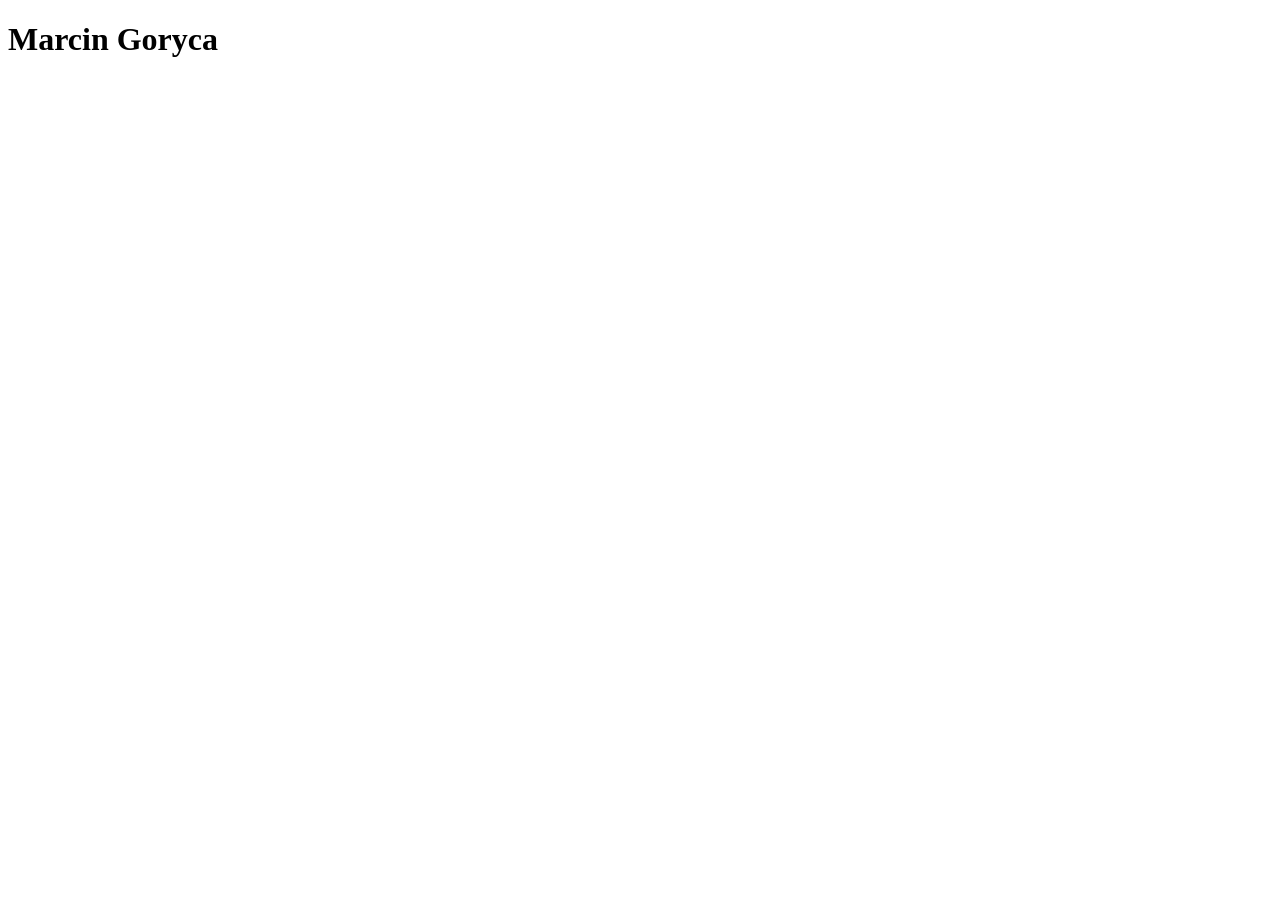
==== index.html @ fdd22702 "Index" ====
<!DOCTYPE html>
<html lang="en">
<head>
    <meta charset="UTF-8">
    <meta name="viewport" content="width=device-width, initial-scale=1.0">
    <title>Marcin Goryca</title>
</head>
<body>
    <h1>Marcin Goryca</h1>
</body>
</html>
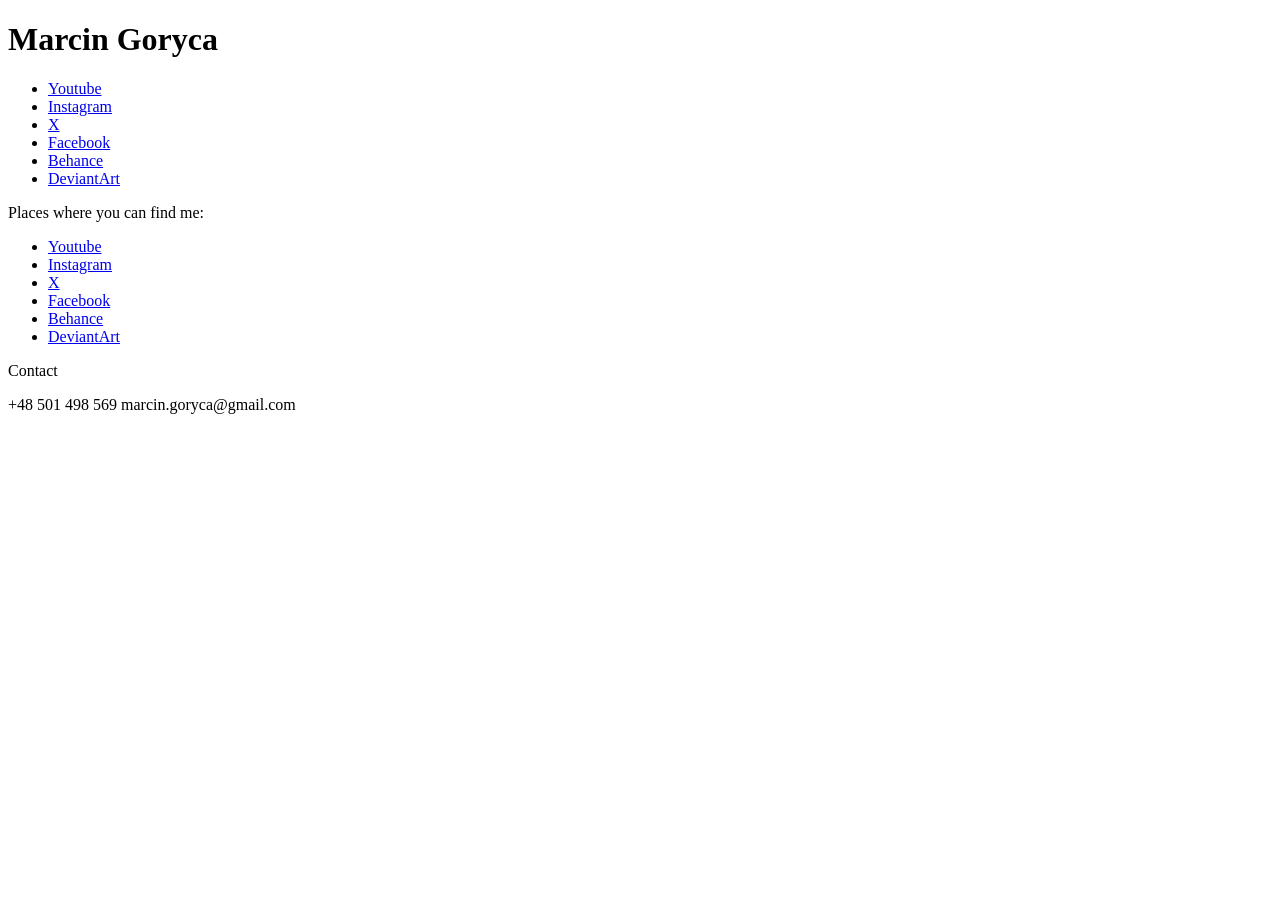
==== commit 62ffa50f: "changes" ====
--- a/index.html
+++ b/index.html
@@ -4,8 +4,39 @@
     <meta charset="UTF-8">
     <meta name="viewport" content="width=device-width, initial-scale=1.0">
     <title>Marcin Goryca</title>
+    <link rel="stylesheet" href="css/style.css">
 </head>
 <body>
+    <header>
     <h1>Marcin Goryca</h1>
+    <nav>
+        <ul>
+            <li><a href="https://youtube.com/@marcingoryca" title="Youtube channel">Youtube</a></li>
+            <li><a href="https://instagram.com/@marcingoryca" title="Instagram">Instagram</a></li>
+            <li><a href="https://x.com/@marcingoryca" title="X">X</a></li>
+            <li><a href="https://facebook.com" title="Facebook">Facebook</a></li>
+            <li><a href="https://behance.com/marcingoryca" title="Behance">Behance</a></li>
+            <li><a href="https://deviantart.com/marcingoryca" title="DeviantArt">DeviantArt</a></li>
+        </ul>
+    </nav>
+    </header>
+    <main></main>
+    <footer>
+        <p>Places where you can find me:</p>
+        <nav>
+            <ul>
+                <li><a href="https://youtube.com/@marcingoryca" title="Youtube channel">Youtube</a></li>
+                <li><a href="https://instagram.com/@marcingoryca" title="Instagram">Instagram</a></li>
+                <li><a href="https://x.com/@marcingoryca" title="X">X</a></li>
+                <li><a href="https://facebook.com" title="Facebook">Facebook</a></li>
+                <li><a href="https://behance.com/marcingoryca" title="Behance">Behance</a></li>
+                <li><a href="https://deviantart.com/marcingoryca" title="DeviantArt">DeviantArt</a></li>
+            </ul>
+        </nav>
+        <p>Contact</p>
+        <phone>+48 501 498 569</phone>
+        <email>marcin.goryca@gmail.com</email>
+    </footer>
+    <script src="js/script.js"></script>
 </body>
 </html>
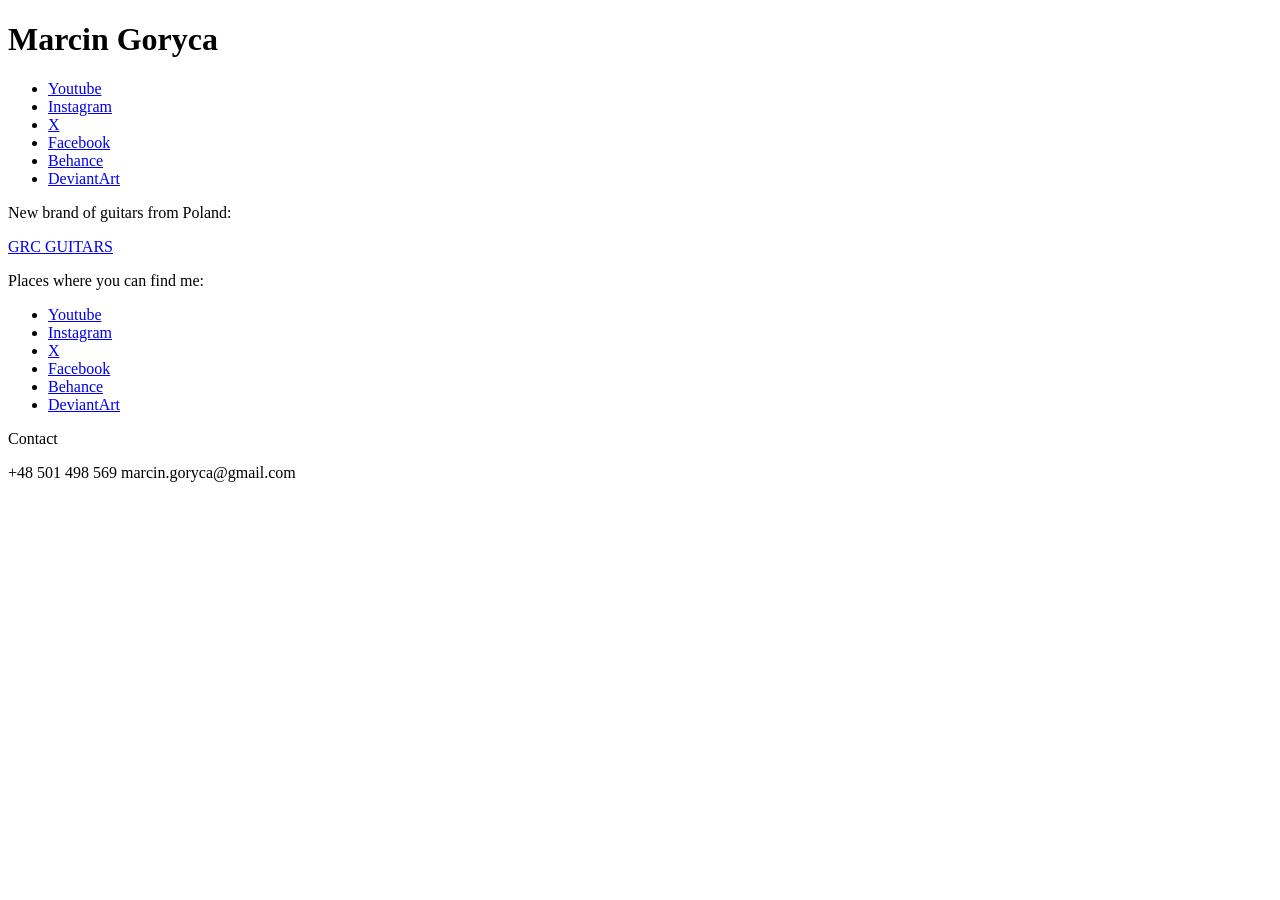
==== commit bd54cf74: "Added grcguitars" ====
--- a/index.html
+++ b/index.html
@@ -18,6 +18,9 @@
             <li><a href="https://behance.com/marcingoryca" title="Behance">Behance</a></li>
             <li><a href="https://deviantart.com/marcingoryca" title="DeviantArt">DeviantArt</a></li>
         </ul>
+
+        <p>New brand of guitars from Poland:</p>
+        <a href="https://grcguitars.com" title="GRCGUITARS.COM">GRC GUITARS</a>
     </nav>
     </header>
     <main></main>
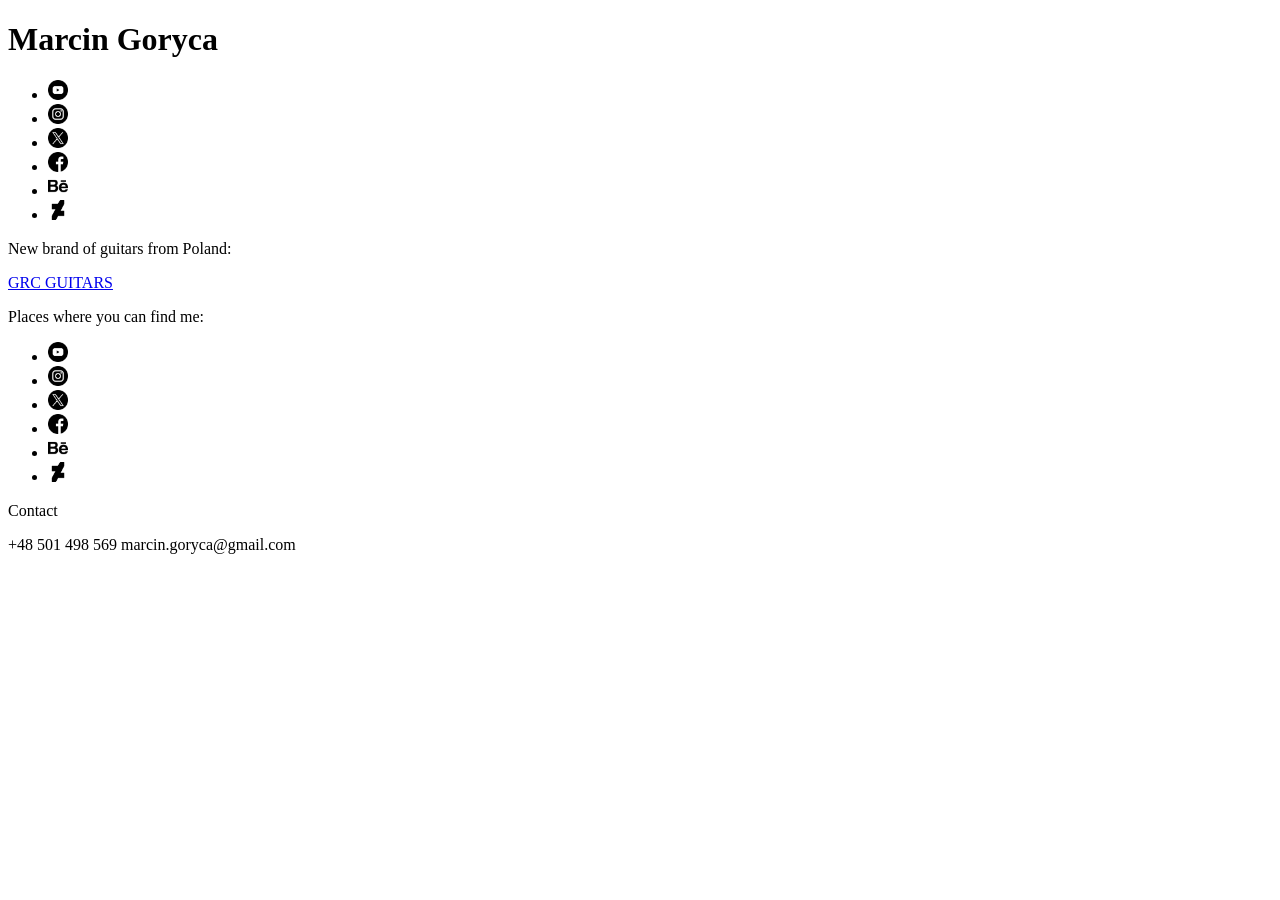
==== commit a5116996: "Added icons to the home page" ====
--- a/index.html
+++ b/index.html
@@ -11,12 +11,18 @@
     <h1>Marcin Goryca</h1>
     <nav>
         <ul>
-            <li><a href="https://youtube.com/@marcingoryca" title="Youtube channel">Youtube</a></li>
-            <li><a href="https://instagram.com/@marcingoryca" title="Instagram">Instagram</a></li>
-            <li><a href="https://x.com/@marcingoryca" title="X">X</a></li>
-            <li><a href="https://facebook.com" title="Facebook">Facebook</a></li>
-            <li><a href="https://behance.com/marcingoryca" title="Behance">Behance</a></li>
-            <li><a href="https://deviantart.com/marcingoryca" title="DeviantArt">DeviantArt</a></li>
+            <li><a href="https://youtube.com/@marcingoryca" title="Youtube channel">
+                <img src="media/youtube.png" width="20px" height="20px"/></a></li>
+            <li><a href="https://instagram.com/@marcingoryca" title="Instagram">
+                <img src="media/instagram.png" width="20px" height="20px"/></a></li>
+            <li><a href="https://x.com/@marcingoryca" title="X">
+                <img src="media/twitter.png" width="20px" height="20px"/></a></li>
+            <li><a href="https://facebook.com" title="Facebook">
+                <img src="media/facebook.png" width="20px" height="20px"/></a></li>
+            <li><a href="https://behance.com/marcingoryca" title="Behance">
+                <img src="media/behance.png" width="20px" height="20px"/></a></li>
+            <li><a href="https://deviantart.com/marcingoryca" title="DeviantArt">
+                <img src="media/deviantart.png" width="20px" height="20px"/></a></li>
         </ul>
 
         <p>New brand of guitars from Poland:</p>
@@ -28,12 +34,18 @@
         <p>Places where you can find me:</p>
         <nav>
             <ul>
-                <li><a href="https://youtube.com/@marcingoryca" title="Youtube channel">Youtube</a></li>
-                <li><a href="https://instagram.com/@marcingoryca" title="Instagram">Instagram</a></li>
-                <li><a href="https://x.com/@marcingoryca" title="X">X</a></li>
-                <li><a href="https://facebook.com" title="Facebook">Facebook</a></li>
-                <li><a href="https://behance.com/marcingoryca" title="Behance">Behance</a></li>
-                <li><a href="https://deviantart.com/marcingoryca" title="DeviantArt">DeviantArt</a></li>
+                <li><a href="https://youtube.com/@marcingoryca" title="Youtube channel">
+                    <img src="media/youtube.png" width="20px" height="20px"/></a></li>
+                <li><a href="https://instagram.com/@marcingoryca" title="Instagram">
+                    <img src="media/instagram.png" width="20px" height="20px"/></a></li>
+                <li><a href="https://x.com/@marcingoryca" title="X">
+                    <img src="media/twitter.png" width="20px" height="20px"></a></li>
+                <li><a href="https://facebook.com" title="Facebook">
+                    <img src="media/facebook.png" width="20px" height="20px"/></a></li>
+                <li><a href="https://behance.com/marcingoryca" title="Behance">
+                    <img src="media/behance.png" width="20px" height="20px"/></a></li>
+                <li><a href="https://deviantart.com/marcingoryca" title="DeviantArt">
+                    <img src="media/deviantart.png" width="20px" height="20px"/></a></li>
             </ul>
         </nav>
         <p>Contact</p>
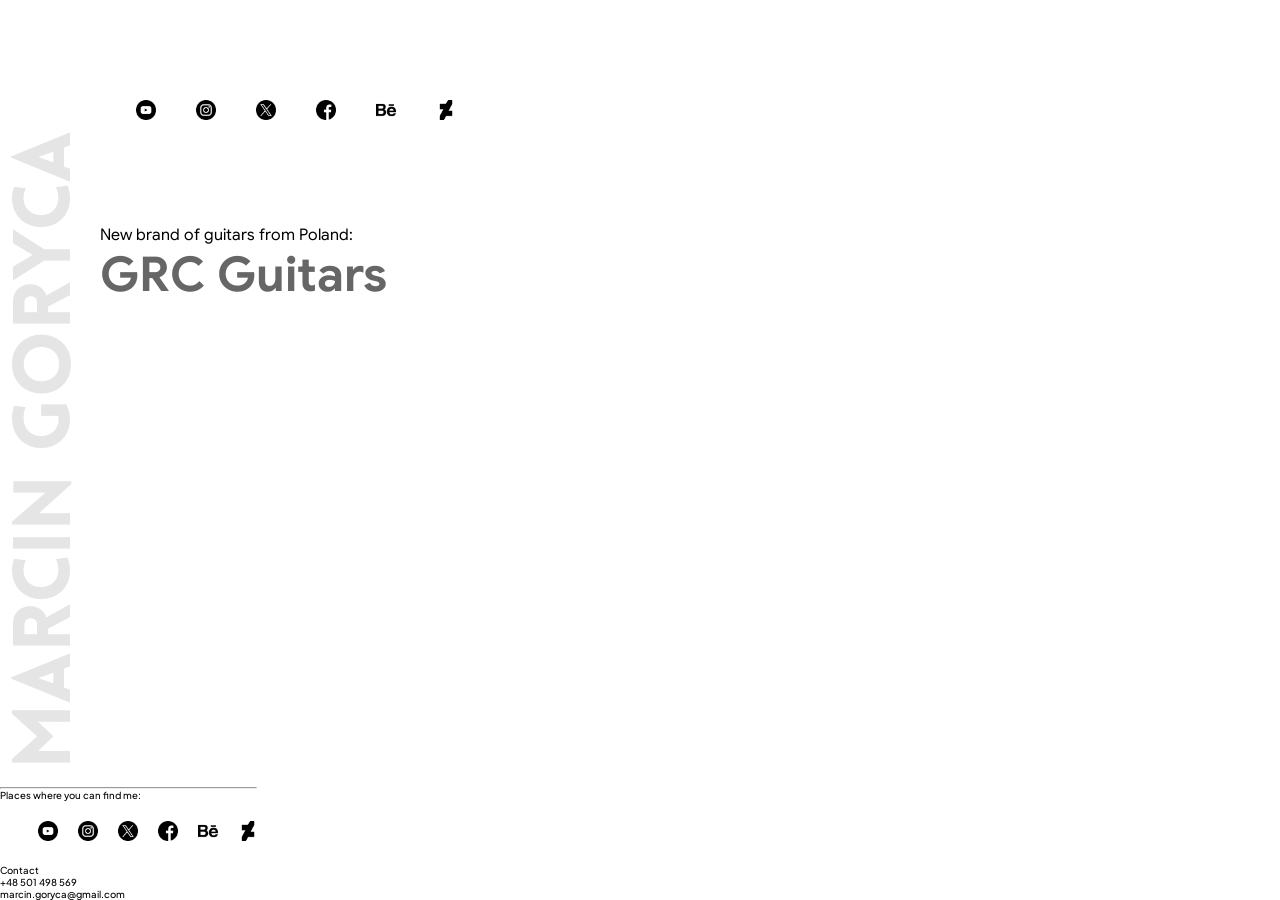
==== commit 32f093a9: "Added fonts, page structure, improved style" ====
--- a/index.html
+++ b/index.html
@@ -7,9 +7,11 @@
     <link rel="stylesheet" href="css/style.css">
 </head>
 <body>
+    <div class="left-side">
+        <h1>Marcin Goryca</h1>
+    </div>
     <header>
-    <h1>Marcin Goryca</h1>
-    <nav>
+    <nav class="header-nav">
         <ul>
             <li><a href="https://youtube.com/@marcingoryca" title="Youtube channel">
                 <img src="media/youtube.png" width="20px" height="20px"/></a></li>
@@ -25,14 +27,19 @@
                 <img src="media/deviantart.png" width="20px" height="20px"/></a></li>
         </ul>
 
-        <p>New brand of guitars from Poland:</p>
-        <a href="https://grcguitars.com" title="GRCGUITARS.COM">GRC GUITARS</a>
+        <div>
+            <p>New brand of guitars from Poland:</p>
+            <a class="grclink text-3" href="https://grcguitars.com" title="GRCGUITARS.COM">GRC Guitars</a>
+        </div>
     </nav>
     </header>
-    <main></main>
+    <main>
+        <div></div>
+    </main>
+    <hr class="line-pre-footer"/>
     <footer>
         <p>Places where you can find me:</p>
-        <nav>
+        <nav class="footer-nav">
             <ul>
                 <li><a href="https://youtube.com/@marcingoryca" title="Youtube channel">
                     <img src="media/youtube.png" width="20px" height="20px"/></a></li>
@@ -48,9 +55,11 @@
                     <img src="media/deviantart.png" width="20px" height="20px"/></a></li>
             </ul>
         </nav>
-        <p>Contact</p>
-        <phone>+48 501 498 569</phone>
-        <email>marcin.goryca@gmail.com</email>
+        <div>
+            <p>Contact</p>
+            <p>+48 501 498 569</p>
+            <p>marcin.goryca@gmail.com</p>
+        </div>
     </footer>
     <script src="js/script.js"></script>
 </body>
--- a/css/style.css
+++ b/css/style.css
@@ -0,0 +1,147 @@
+* {
+    padding: 0;
+    margin: 0;
+}
+
+/** FONTS */
+@font-face {
+    font-family: 'Header-Text';
+    src: url('../fonts/Lovelo-Black.otf');
+    font-weight: normal;
+    font-style: normal;
+}
+
+@font-face {
+    font-family: 'Text';
+    src: url('../fonts/Lora-Medium.ttf');
+}
+
+@font-face {
+    font-family: 'my_txt';
+    src: url('../fonts/SinkinSans-Regular.otf');
+}
+
+@font-face {
+    font-family: 'body';
+    src: url('../fonts/Google-Sans-Regular.ttf');
+}
+
+@font-face {
+    font-family: 'Page';
+    src: url('../fonts/PlusJakartaSans-Medium.ttf');
+}
+
+@font-face {
+    font-family: 'Body Bold';
+    src: url('../fonts/Google-Sans-Bold.ttf');
+}
+
+@font-face {
+    font-family: 'Page Bold';
+    src: url('../fonts/PlusJakartaSans-ExtraBold.ttf');
+}
+
+/** HEADERS */
+h1 {
+    font-size: 5em;
+    color: rgba(0,0,0, 0.1);
+    /*padding-top: 100px;*/
+    /*vertical-align: center;*/
+}
+
+/** PAGE STRUCTURE*/
+body {
+    margin: 0;
+    font-family: 'body';
+    min-height: 100vh;
+    display: flex;
+    flex-direction: column;
+}
+
+header{
+    /*position: relative;*/
+}
+
+header h1 {
+    font-family: 'Header-Text';
+    /*display: inline-block;
+    transform: rotate(-90deg);
+    transform-origin: bottom left;*/
+}
+
+main {
+    flex: 1;
+    width: 80%;
+    margin: 0 auto;
+}
+
+footer {
+    /*position: relative;*/
+    font-family: 'page';
+    font-size: 0.6em;
+    height: 10%;
+}
+
+.left-side {
+    position: fixed;
+    left: 10px;
+    top: 50%;
+    transform: translateY(-50%) rotate(180deg);
+    writing-mode: vertical-rl;
+    white-space: nowrap;
+    font-family: 'Header-Text';
+}
+
+/** LINKS */
+a {
+    font-family: 'body bold';
+}
+
+/** HEADER NAVIGATION */
+.header-nav {
+    margin: 100px;
+}
+
+.header-nav ul {
+    list-style: none;
+}
+
+.header-nav ul li {
+    display: inline;
+    margin-left: 36px;
+}
+
+nav div {
+    margin-top: 100px;
+}
+
+/** FOOTER NAVIGATION */
+.footer-nav {
+    margin: 20px;
+}
+
+.footer-nav ul {
+    list-style-type: none;
+}
+
+.footer-nav ul li {
+    display: inline;
+    margin-left: 18px;
+}
+
+/** TEXT CLASSES */
+.text-3 {
+    font-size: 3em;
+    font-weight: 900;
+}
+
+.grclink {
+    text-decoration: none;
+    color: rgba(0, 0 ,0, 0.6);
+}
+
+.line-pre-footer {
+    width: 255px;
+    text-align: center;
+    color: rgba(0,0,0,0.4);
+}
